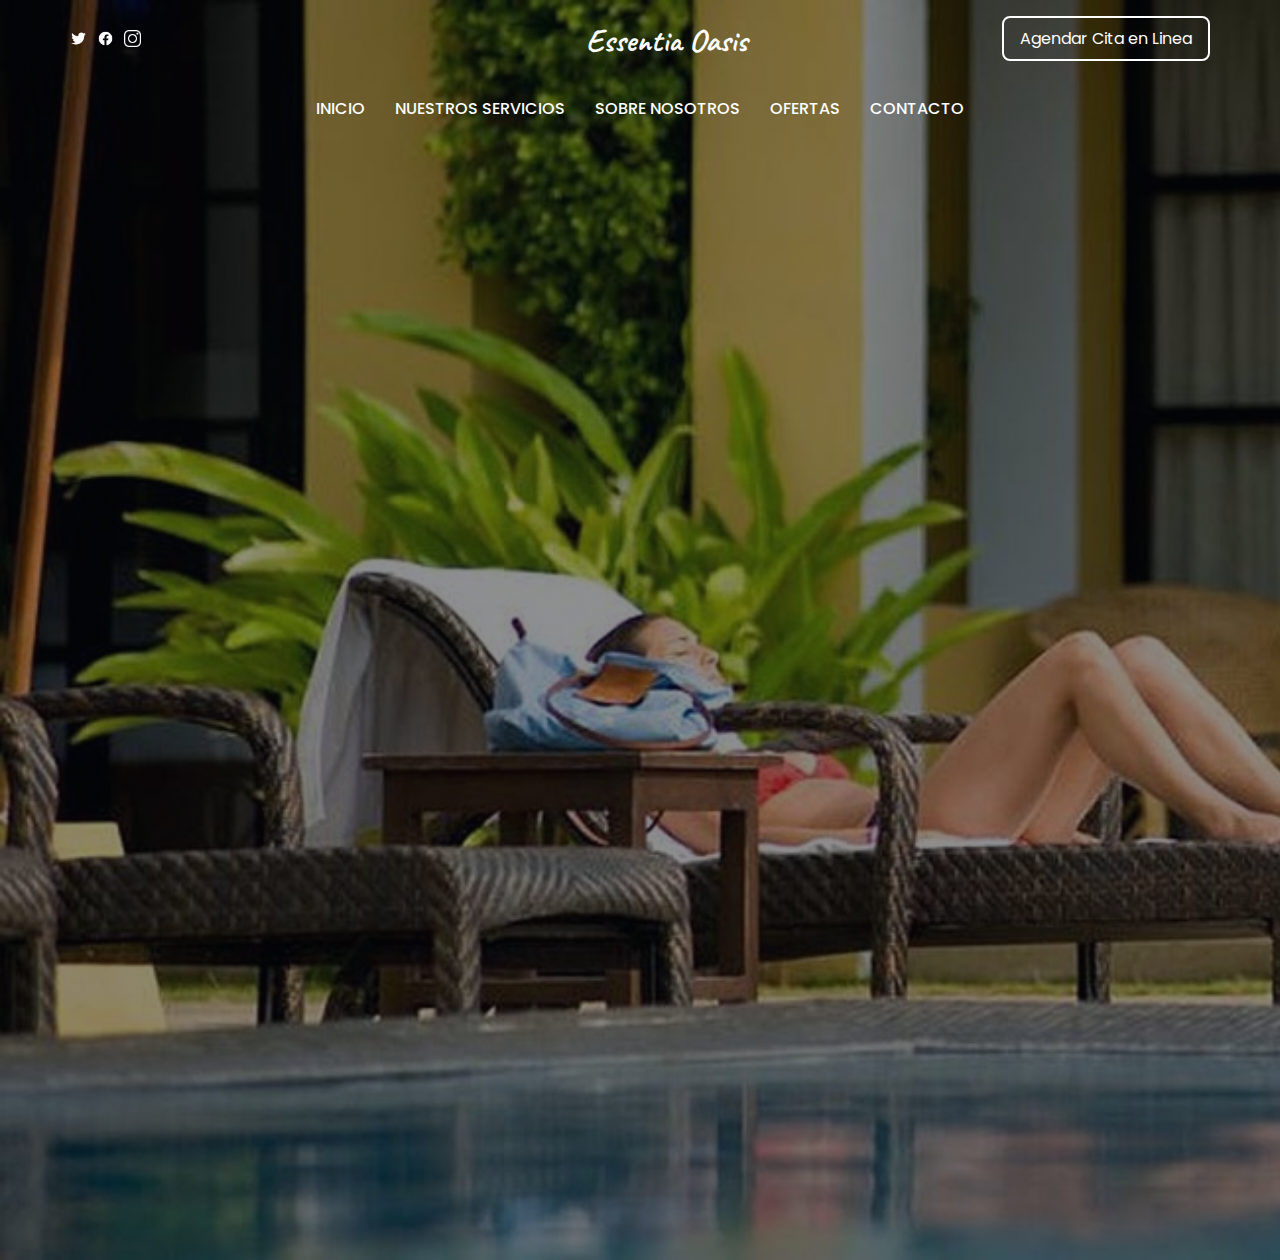
==== contact.html @ 971d6ffe "termino del index con el footer agregado" ====
<!DOCTYPE html>
<html lang="en">
<head>
    <meta charset="UTF-8">
    <meta name="viewport" content="width=device-width, initial-scale=1.0">
    <title>SPA Centro de Bienestad</title>
    <link rel="stylesheet" href="css/contact.css">
    <link rel="preconnect" href="https://fonts.googleapis.com">
    <link rel="preconnect" href="https://fonts.gstatic.com" crossorigin>
    <link href="https://fonts.googleapis.com/css2?family=Caveat:wght@400..700&family=Quicksand:wght@300&family=Zeyada&display=swap" rel="stylesheet">
    <link href="https://fonts.googleapis.com/css2?family=Poppins&family=Roboto:wght@700&display=swap" rel="stylesheet">  
    <link href="https://fonts.googleapis.com/css2?family=Anton&family=Archivo+Black&family=Caveat:wght@400..700&family=Quicksand:wght@300&family=Zeyada&display=swap" rel="stylesheet">
</head>
<body>
    <header>
        <div class="header-container">
            <div class="social-container">
                <a href="#" class="social-icon"><img src="/img/twitter.png" alt="Twitter"></a>
                <a href="#" class="social-icon"><img src="/img/facebook.png" alt="Facebook"></a>
                <a href="#" class="social-icon"><img src="/img/instagram.png" alt="Instagram"></a>
            </div>
            <div class="title-container">
                <h1>Essentia Oasis</h1>
            </div>
            <div class="appointment-container">
                <a href="#" class="appointment-button">Agendar Cita en Linea</a>
            </div>
        </div>

        <nav class="nav-container">
            <ul class="nav-menu">
                <li><a href="index.html">INICIO</a></li>
                <li><a href="servicios.html">NUESTROS SERVICIOS</a></li>
                <li><a href="about.html">SOBRE NOSOTROS</a></li>
                <li><a href="ofertas.html">OFERTAS</a></li>
                <li><a href="contact.html">CONTACTO</a></li>
            </ul>
        </nav>
    </header>
    <main class="main-container">
        <section class="container my-5">
            <h2>Contact Us</h2>
            <p>Please fill in the form below to reach us.</p>
            <form>
            <div class="mb-3">
                <label for="name" class="form-label">Name</label>
                <input type="text" class="form-control" id="name" required>
            </div>
            <div class="mb-3">
                <label for="email" class="form-label">Email address</label>
                <input type="email" class="form-control" id="email" required>
            </div>
            <div class="mb-3">
                <label for="message" class="form-label">Message</label>
                <textarea class="form-control" id="message" rows="3"></textarea>
            </div>
            <button type="submit" class="btn btn-primary">Submit</button>
            </form>
        </section>
    </main>

  <script src="https://cdn.jsdelivr.net/npm/bootstrap@5.3.0-alpha1/dist/js/bootstrap.bundle.min.js"></script>
</body>
</html>
---- css/contact.css ----
* {
    margin: 0;
    padding: 0;
    box-sizing: border-box;
}

body {
    font-family: 'Poppins', sans-serif;
    background-color: #f4f4f4;
    color:#7D6A63;
    overflow-x: hidden; 
}
/*TODO LO QUE TIENE QUE VER CON EL HEADER*/
header {
    display: flex;
    flex-direction: column;
    justify-content: flex-start;
    height: 140vh; 
    background: linear-gradient(rgba(5,7,12,0.45),rgba(5,7,12,0.45)),url(/img/spa-contacto.jpg) no-repeat;
    background-size: cover;
    color: #fff;
    padding: 0; 
    position: relative;
}

.header-container {
    display: flex;
    align-items: center;
    justify-content: space-between;
    width: 100%; 
    padding: 0 70px; 
    box-sizing: border-box;
}


.social-container {
    display: flex;
    gap: 10px;
    flex: 0 0 auto;
    justify-content: flex-start;
    margin-top: 15px;
}
.social-icon {
    display: flex;
    align-items: center;
    justify-content: center;
    width: 17px; 
    height: 17px; 
}

.social-icon img {
    width: 100%; 
    height: 100%; 
}

.title-container {
    flex-grow: 1;
    display: flex;
    justify-content: center; 
    align-items: center;
    text-align: center;
    margin-top: 20px;
    font-family: 'Caveat', 'Zeyada', cursive;
    padding-left: 190px;
}
.appointment-container {
    flex: 0 0 auto;
    display: flex;
    justify-content: flex-end;
    margin-top: 15px;
}

.appointment-button {
    border: 2px solid #fff;
    padding: 8px 16px;
    color: #fff;
    text-decoration: none;
    transition: background-color 0.3s, color 0.3s;
    border-radius: 8px;
}

.appointment-button:hover {
    background-color: #fff;
    color: #333;
}

.nav-container {
    width: 100%;
    text-align: center;
    padding: 10px 0;
    margin-top: 10px;
}

.nav-menu {
    list-style: none;
    display: flex;
    justify-content: center;
    gap: 30px;
    margin-top: 15px;

}

.nav-menu li a {
    text-decoration: none;
    color: #fff;
    font-size: 16px;
    font-weight: 500;
    transition: color 0.3s;
}

.nav-menu li a:hover {
    color: #ddd;
}
.main-container {
    margin-top: -280px; 
    padding: 20px;
    background-color: #A8D5BA;
}
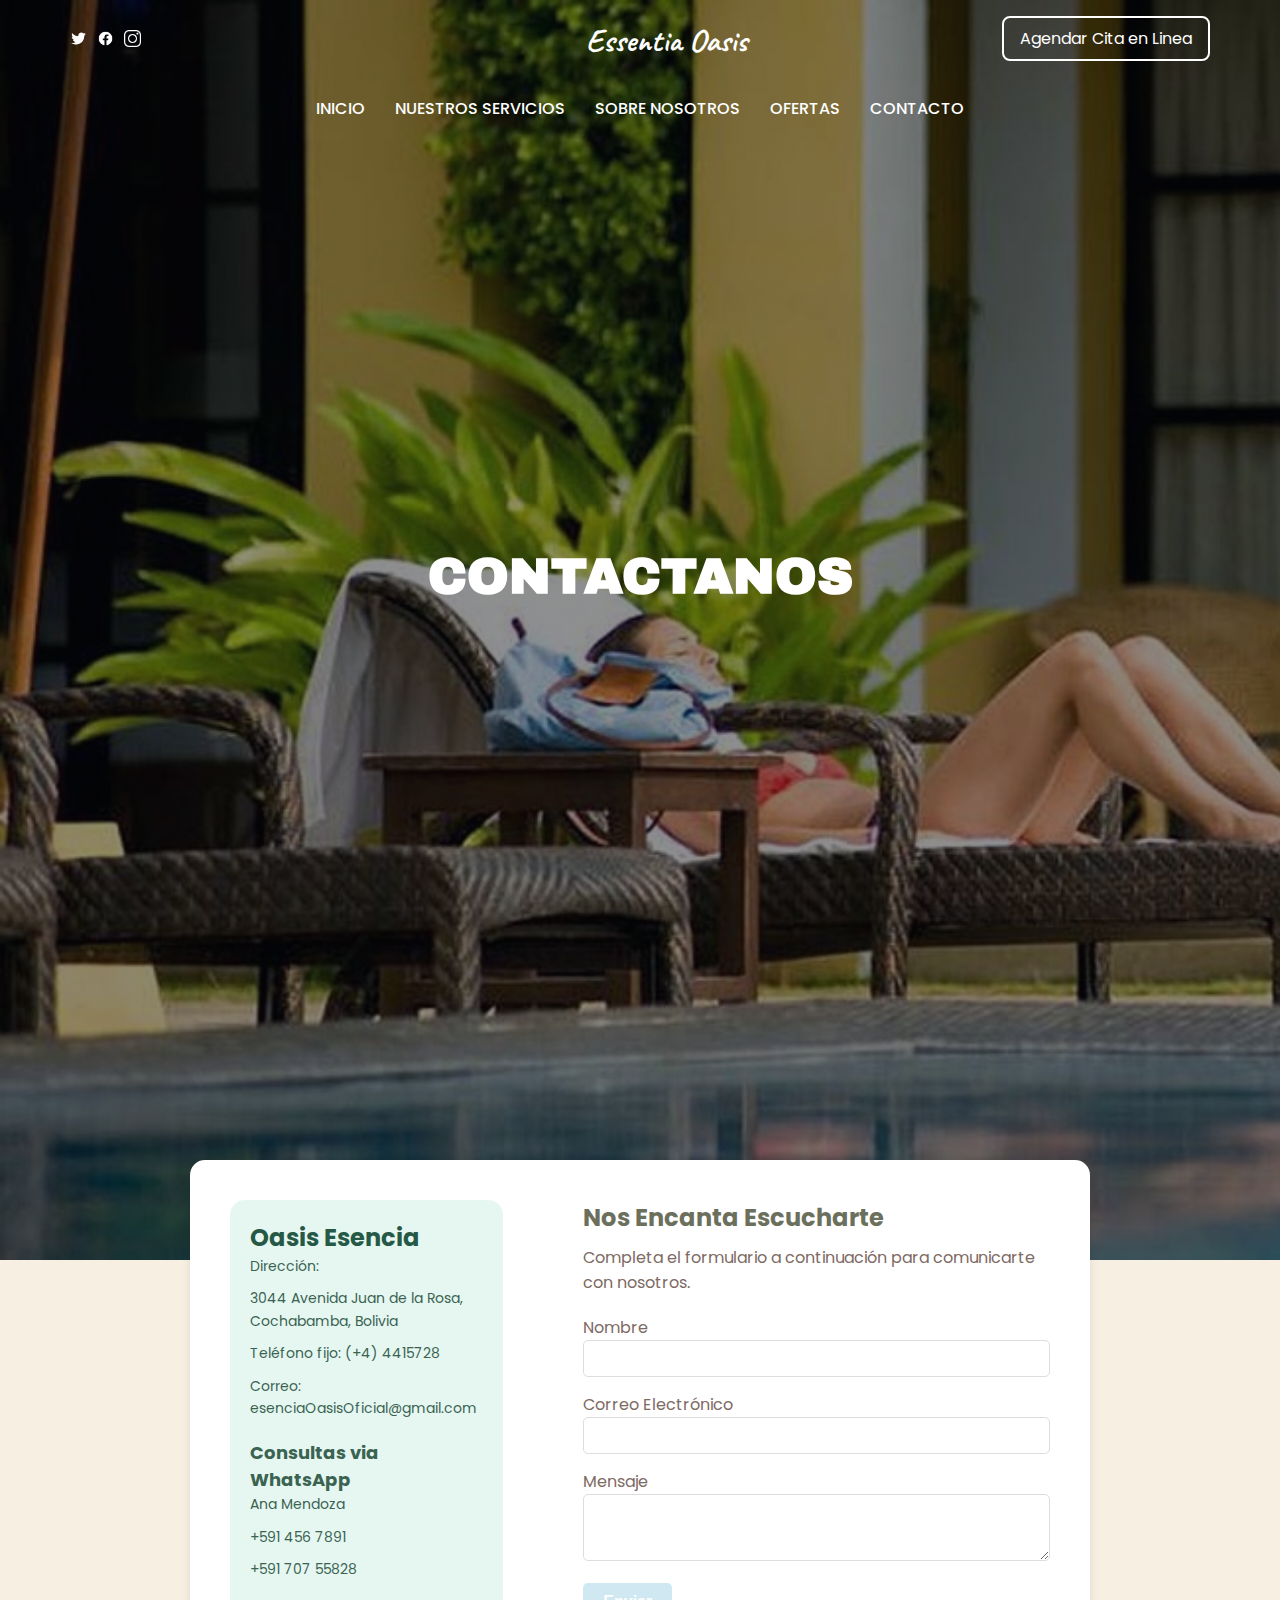
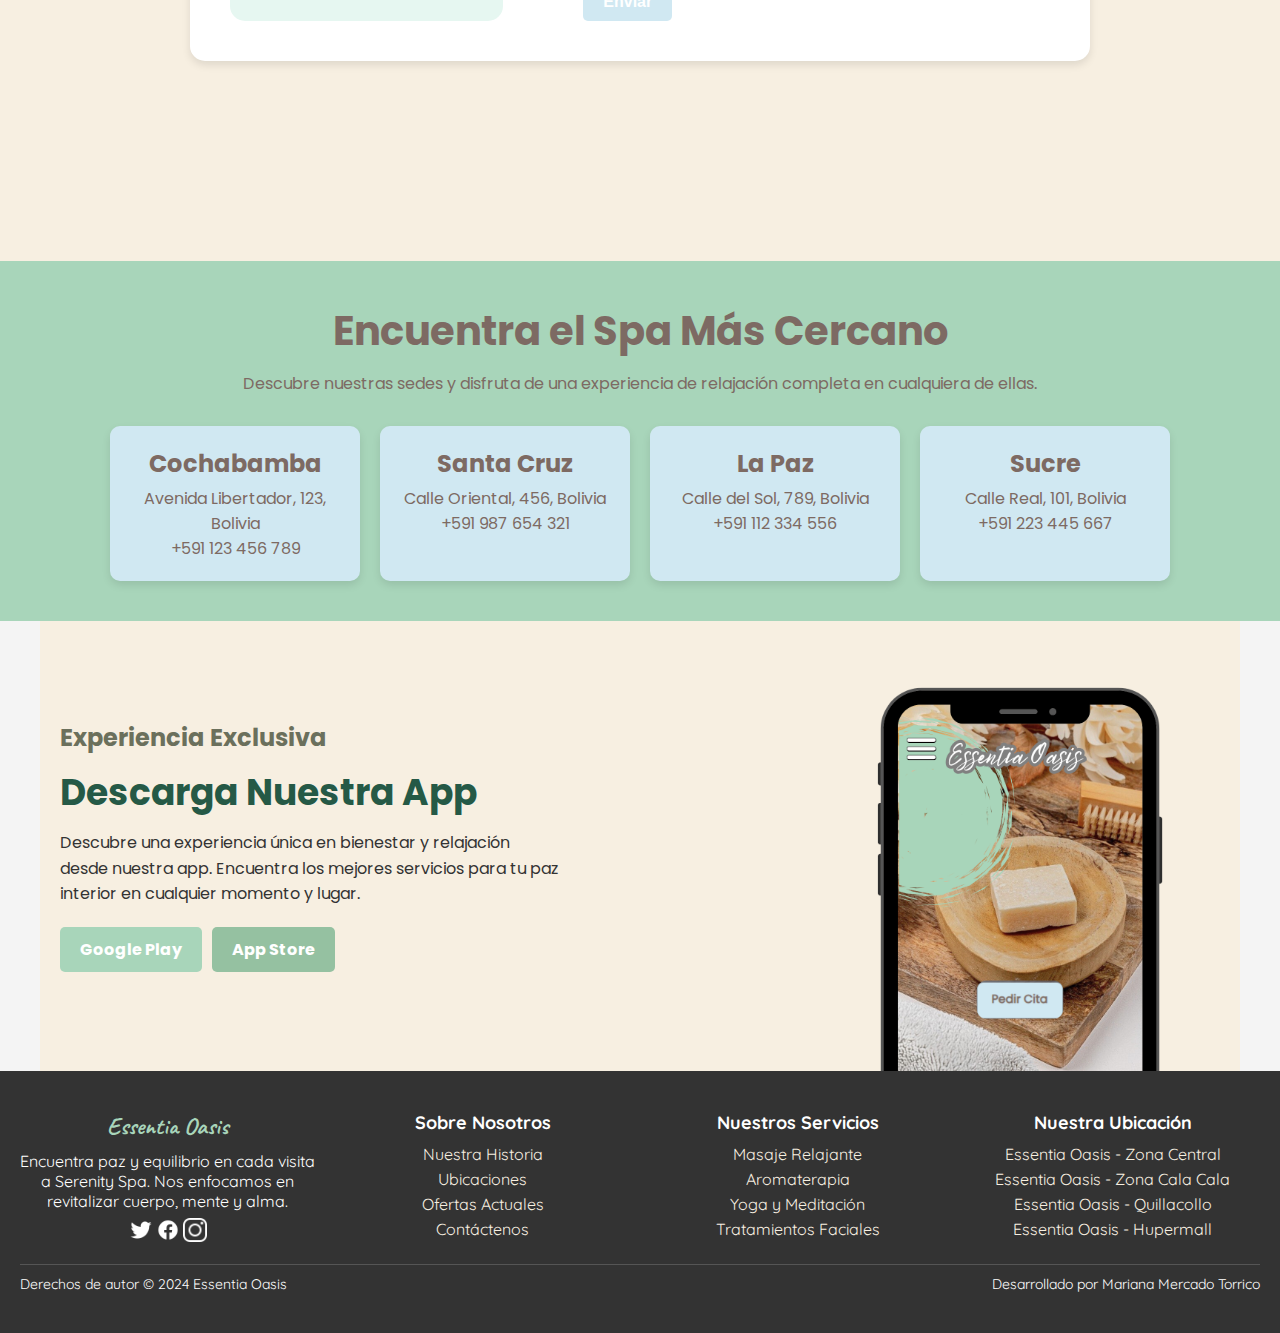
==== commit 21358e64: "responsividad" ====
--- a/contact.html
+++ b/contact.html
@@ -31,33 +31,139 @@
             <ul class="nav-menu">
                 <li><a href="index.html">INICIO</a></li>
                 <li><a href="servicios.html">NUESTROS SERVICIOS</a></li>
-                <li><a href="about.html">SOBRE NOSOTROS</a></li>
-                <li><a href="ofertas.html">OFERTAS</a></li>
+                <li><a href="#">SOBRE NOSOTROS</a></li>
+                <li><a href="#">OFERTAS</a></li>
                 <li><a href="contact.html">CONTACTO</a></li>
             </ul>
         </nav>
+        <div class="hero-content">
+            <h2>CONTACTANOS</h2>
+        </div>
     </header>
     <main class="main-container">
-        <section class="container my-5">
-            <h2>Contact Us</h2>
-            <p>Please fill in the form below to reach us.</p>
-            <form>
-            <div class="mb-3">
-                <label for="name" class="form-label">Name</label>
-                <input type="text" class="form-control" id="name" required>
+        <section class="contact-section">
+            <div class="contact-info">
+                <h2>Oasis Esencia</h2>
+                <p>Dirección:</p>
+                <p>3044 Avenida Juan de la Rosa, Cochabamba, Bolivia</p>
+                <p>Teléfono fijo: (+4) 4415728</p>
+                <p>Correo: esenciaOasisOficial@gmail.com</p>
+    
+                <h3>Consultas via WhatsApp</h3>
+                <p>Ana Mendoza</p>
+                <p>+591 456 7891</p>
+                <p>+591 707 55828</p>
             </div>
-            <div class="mb-3">
-                <label for="email" class="form-label">Email address</label>
-                <input type="email" class="form-control" id="email" required>
+            <div class="divider"></div>
+    
+            <div class="contact-form">
+                <h2>Nos Encanta Escucharte</h2>
+                <p>Completa el formulario a continuación para comunicarte con nosotros.</p>
+                <form>
+                    <div class="form-group">
+                        <label for="name">Nombre</label>
+                        <input type="text" class="form-control" id="name" required>
+                    </div>
+                    <div class="form-group">
+                        <label for="email">Correo Electrónico</label>
+                        <input type="email" class="form-control" id="email" required>
+                    </div>
+                    <div class="form-group">
+                        <label for="message">Mensaje</label>
+                        <textarea class="form-control" id="message" rows="3"></textarea>
+                    </div>
+                    <button type="submit" class="btn btn-primary">Enviar</button>
+                </form>
             </div>
-            <div class="mb-3">
-                <label for="message" class="form-label">Message</label>
-                <textarea class="form-control" id="message" rows="3"></textarea>
-            </div>
-            <button type="submit" class="btn btn-primary">Submit</button>
-            </form>
         </section>
     </main>
+    <section class="locations-section">
+        <h2 class="section-title">Encuentra el Spa Más Cercano</h2>
+        <p class="section-description">Descubre nuestras sedes y disfruta de una experiencia de relajación completa en cualquiera de ellas.</p>
+        <div class="location-cards">
+            <div class="location-card">
+                <h3>Cochabamba</h3>
+                <p>Avenida Libertador, 123, Bolivia</p>
+                <p>+591 123 456 789</p>
+            </div>
+            <div class="location-card">
+                <h3>Santa Cruz</h3>
+                <p>Calle Oriental, 456, Bolivia</p>
+                <p>+591 987 654 321</p>
+            </div>
+            <div class="location-card">
+                <h3>La Paz</h3>
+                <p>Calle del Sol, 789, Bolivia</p>
+                <p>+591 112 334 556</p>
+            </div>
+            <div class="location-card">
+                <h3>Sucre</h3>
+                <p>Calle Real, 101, Bolivia</p>
+                <p>+591 223 445 667</p>
+            </div>
+        </div>
+    </section>
+    <section class="download-section">
+        <div class="content">
+            <h2>Experiencia Exclusiva</h2>
+            <h1>Descarga Nuestra App</h1>
+            <p>Descubre una experiencia única en bienestar y relajación desde nuestra app. Encuentra los mejores servicios para tu paz interior en cualquier momento y lugar.</p>
+            <div class="buttons">
+                <a href="#" class="btn google-play">Google Play</a>
+                <a href="#" class="btn app-store">App Store</a>
+            </div>
+        </div>
+        <div class="app-image">
+            <img src="img/logoApp.png" alt="Vista Previa de la App">
+        </div>
+    </section>
+    
+    
+    <footer class="footer-container">
+        <div class="footer-content">
+            <div class="footer-about">
+                <h3>Essentia Oasis</h3>
+                <p>Encuentra paz y equilibrio en cada visita a Serenity Spa. Nos enfocamos en revitalizar cuerpo, mente y alma.</p>
+                <div class="footer-social">
+                    <a href="#" class="social-icon"><img src="/img/twitter.png" alt="Twitter"></a>
+                    <a href="#" class="social-icon"><img src="/img/facebook.png" alt="Facebook"></a>
+                    <a href="#" class="social-icon"><img src="/img/instagram.png" alt="Instagram"></a>
+                </div>
+            </div>
+            <div class="footer-links">
+                <h4>Sobre Nosotros</h4>
+                <ul>
+                    <li><a href="#">Nuestra Historia</a></li>
+                    <li><a href="#">Ubicaciones</a></li>
+                    <li><a href="#">Ofertas Actuales</a></li>
+                    <li><a href="#">Contáctenos</a></li>
+                </ul>
+            </div>
+            <div class="footer-services">
+                <h4>Nuestros Servicios</h4>
+                <ul>
+                    <li><a href="#">Masaje Relajante</a></li>
+                    <li><a href="#">Aromaterapia</a></li>
+                    <li><a href="#">Yoga y Meditación</a></li>
+                    <li><a href="#">Tratamientos Faciales</a></li>
+                </ul>
+            </div>
+            <div class="footer-location">
+                <h4>Nuestra Ubicación</h4>
+                <ul>
+                    <li>Essentia Oasis - Zona Central</li>
+                    <li>Essentia Oasis - Zona Cala Cala</li>
+                    <li>Essentia Oasis - Quillacollo</li>
+                    <li>Essentia Oasis - Hupermall</li>
+                </ul>
+            </div>
+        </div>
+        <div class="footer-bottom">
+            <p>Derechos de autor © 2024 Essentia Oasis</p>
+            <p>Desarrollado por Mariana Mercado Torrico</p>
+        </div>
+    </footer>
+    
 
   <script src="https://cdn.jsdelivr.net/npm/bootstrap@5.3.0-alpha1/dist/js/bootstrap.bundle.min.js"></script>
 </body>
--- a/css/contact.css
+++ b/css/contact.css
@@ -111,8 +111,432 @@
 .nav-menu li a:hover {
     color: #ddd;
 }
+.hero-content {
+    position: relative;
+    z-index: 2;
+    text-align: center;
+    display: flex;
+    flex-direction: column;
+    justify-content: center;
+    align-items: center;
+    height: 100vh; 
+}
+.hero-content h2 {
+    font-size: 50px;
+    color: #fff;
+    font-family: 'Archivo Black', sans-serif;
+    margin-bottom: 10px;
+}
+/* Columna de información de contacto con fondo y color de texto */
+.contact-info {
+    flex: 1;
+    background-color: #E6F7F1;
+    color: #3A6351;
+    padding: 20px;
+    border-radius: 15px;
+}
+
+/* Estilos para los títulos y párrafos en la información de contacto */
+.contact-info h2 {
+    font-size: 24px;
+    color: #255946;
+}
+
+.contact-info h3 {
+    font-size: 18px;
+    margin-top: 20px;
+}
+
+.contact-info p {
+    font-size: 14px;
+    line-height: 1.6;
+    margin-bottom: 10px;
+}
+
 .main-container {
-    margin-top: -280px; 
+    display: flex;
+    justify-content: center;
+    align-items: center;
+    padding: 50px 20px;
+    position: relative;
+    z-index: 1;
+    background-color: #F7EFE1;
+}
+
+.contact-section {
+    position: relative;
+    top: -150px;
+    display: flex;
+    gap: 40px;
+    background-color: #fff;
+    padding: 40px;
+    border-radius: 15px;
+    box-shadow: 0 4px 8px rgba(0, 0, 0, 0.1);
+    max-width: 900px;
+    width: 100%;
+}
+
+.contact-info .general-info,
+.contact-info .press-info {
+    padding: 10px 0;
+}
+
+.general-info {
+    background-color: #E6F7F1;
+    color: #7D6A63;
     padding: 20px;
+    border-radius: 10px 10px 0 0;
+}
+
+.divider {
+    border-top: 1px solid #ddd;
+    margin: 10px 0;
+}
+
+.press-info {
+    background-color: #DCEBE8;
+    color: #255946;
+    padding: 20px;
+    border-radius: 0 0 10px 10px;
+}
+
+.contact-form {
+    flex: 2;
+}
+
+.contact-form h2 {
+    font-size: 24px;
+    margin-bottom: 10px;
+    color: #6B705C;
+}
+
+.contact-form p {
+    margin-bottom: 20px;
+    font-size: 16px;
+}
+
+.form-group {
+    margin-bottom: 15px;
+}
+
+.form-control {
+    width: 100%;
+    padding: 10px;
+    border: 1px solid #ddd;
+    border-radius: 5px;
+}
+
+textarea.form-control {
+    resize: vertical;
+}
+
+.btn-primary {
+    background-color: #D0E8F2;
+    color: #7D6A63;
+    border: none;
+    padding: 10px 20px;
+    border-radius: 5px;
+    cursor: pointer;
+}
+
+.btn-primary:hover {
+    background-color: #D0E8F2;
+}
+/* Estilos de la Sección de Ubicaciones */
+.locations-section {
+    background-color: #A8D5BA; 
+    padding: 40px 20px;
+    text-align: center;
+    color: #7D6A63; 
+}
+
+.section-title {
+    font-size: 2.5em;
+    color: #7D6A63; 
+    margin-bottom: 10px;
+}
+
+.section-description {
+    font-size: 1em;
+    color: #7D6A63; 
+    margin-bottom: 30px;
+}
+
+.location-cards {
+    display: flex;
+    flex-wrap: wrap;
+    justify-content: center;
+    gap: 20px;
+}
+
+.location-card {
+    background-color: #D0E8F2; 
+    border-radius: 10px;
+    box-shadow: 0 4px 8px rgba(0, 0, 0, 0.1);
+    padding: 20px;
+    width: 100%;
+    max-width: 250px;
+    text-align: center;
+}
+
+.location-card h3 {
+    font-size: 1.5em;
+    color: #7D6A63; 
+    margin-bottom: 5px;
+}
+
+.location-card p {
+    font-size: 1em;
+    color: #7D6A63; 
+}
+.download-section {
+    background-color: #F7EFE1;
+    display: flex;
+    flex-direction: row;
+    align-items: center;
+    justify-content: center;
+    padding: 50px 20px;
+    max-width: 1200px;
+    margin: auto;
+    gap: 20px;
+    overflow: hidden;
+}
+
+.content {
+    max-width: 500px;
+    text-align: left;
+    background-color: #F7EFE1;
+}
+
+.content h2 {
+    font-size: 24px;
+    color: #6B705C;
+    margin-bottom: 10px;
+}
+
+.content h1 {
+    font-size: 36px;
+    color: #255946;
+    margin: 10px 0;
+}
+
+.content p {
+    font-size: 16px;
+    color: #333;
+    margin-bottom: 20px;
+    line-height: 1.6;
+}
+
+/* Botones de descarga */
+.buttons {
+    display: flex;
+    gap: 10px;
+}
+
+.btn {
+    display: inline-block;
+    padding: 10px 20px;
+    border-radius: 5px;
+    text-decoration: none;
+    font-size: 16px;
+    color: #fff;
+    font-weight: bold;
+}
+
+.google-play {
     background-color: #A8D5BA;
+}
+
+.app-store {
+    background-color: #95c1a1;
+}
+
+.btn:hover {
+    opacity: 0.9;
+}
+
+.app-image {
+    flex: 1;
+    text-align: right;
+    position: relative;
+    margin-bottom: 0;
+    justify-content: flex-end;
+
+}
+
+.app-image img {
+    max-width: 400px; 
+    width: 100%;
+    height: auto;
+    margin-bottom: -57px;
+}
+
+@media (max-width: 768px) {
+    .location-cards {
+        flex-direction: column;
+        align-items: center;
+    }
+    .download-section {
+        flex-direction: column;
+        align-items: center;
+    }
+
+    .content {
+        text-align: center;
+    }
+}
+
+@media (max-width: 768px) {
+    .contact-section {
+        flex-direction: column;
+        padding: 20px;
+    }
+
+    .contact-info, .contact-form {
+        width: 100%;
+    }
+}
+
+@media (max-width: 480px) {
+    .main-container {
+        padding: 20px 10px;
+    }
+
+    .contact-info h2, .contact-form h2 {
+        font-size: 20px;
+    }
+
+    .contact-info h3, .contact-form p {
+        font-size: 14px;
+    }
+    .content h2 {
+        font-size: 20px;
+    }
+
+    .content h1 {
+        font-size: 28px;
+    }
+
+    .content p {
+        font-size: 14px;
+    }
+
+    .app-image img {
+        max-width: 200px;
+    }
+}
+@media (max-width: 1200px) {
+    header {
+        height: 90vh;
+    }
+}
+
+@media (max-width: 992px) {
+    header {
+        height: 80vh;
+    }
+}
+
+@media (max-width: 624px) {
+    header {
+        background: #7D6A63;
+        height: auto; 
+    }
+    
+    .social-container {
+        display: none;
+    }
+
+    .title-container {
+        position: absolute;
+        top: 10px;
+        right: 20px;
+        font-size: 24px; 
+    }
+}
+@media (max-width: 480px) {
+    .title-container {
+        font-size: 20px; 
+    }
+}
+.footer-container {
+    background-color: #333;
+    color: #ffffff;
+    padding: 40px 20px;
+    font-family: 'Quicksand', sans-serif;
+}
+.footer-about h3 {
+    
+    color: #A8D5BA; 
+}
+
+.footer-content {
+    display: flex;
+    justify-content: space-around;
+    flex-wrap: wrap;
+    gap: 20px;
+}
+
+.footer-about, .footer-links, .footer-services, .footer-location {
+    flex: 1 1 200px;
+    text-align: center;
+}
+
+.footer-about h3 {
+    font-family: 'Caveat', cursive;
+    font-size: 24px;
+    margin-bottom: 10px;
+}
+
+.footer-social {
+    margin-top: 10px;
+}
+
+.footer-social .social-icon img {
+    width: 24px;
+    height: 24px;
+    margin: 0 5px;
+}
+
+.footer-links h4, .footer-services h4, .footer-location h4 {
+    font-size: 18px;
+    margin-bottom: 10px;
+}
+
+.footer-links ul, .footer-services ul, .footer-location ul {
+    list-style: none;
+    padding: 0;
+}
+
+.footer-links ul li, .footer-services ul li, .footer-location ul li {
+    margin-bottom: 5px;
+}
+
+.footer-links ul li a, .footer-services ul li a, .footer-location ul li {
+    color: #F7EFE1;
+    text-decoration: none;
+    transition: color 0.3s;
+}
+
+.footer-links ul li a:hover, .footer-services ul li a:hover {
+    color: #F7EFE1;
+}
+.footer-bottom {
+    display: flex;
+    justify-content: space-between;
+    border-top: 1px solid #555;
+    padding-top: 10px;
+    margin-top: 20px;
+    font-size: 14px;
+}
+.footer-social {
+    display: flex;
+    justify-content: center;
+    gap: 10px; 
+    margin-top: 10px;
+}
+
+.footer-social .social-icon img {
+    width: 24px;
+    height: 24px;
 }